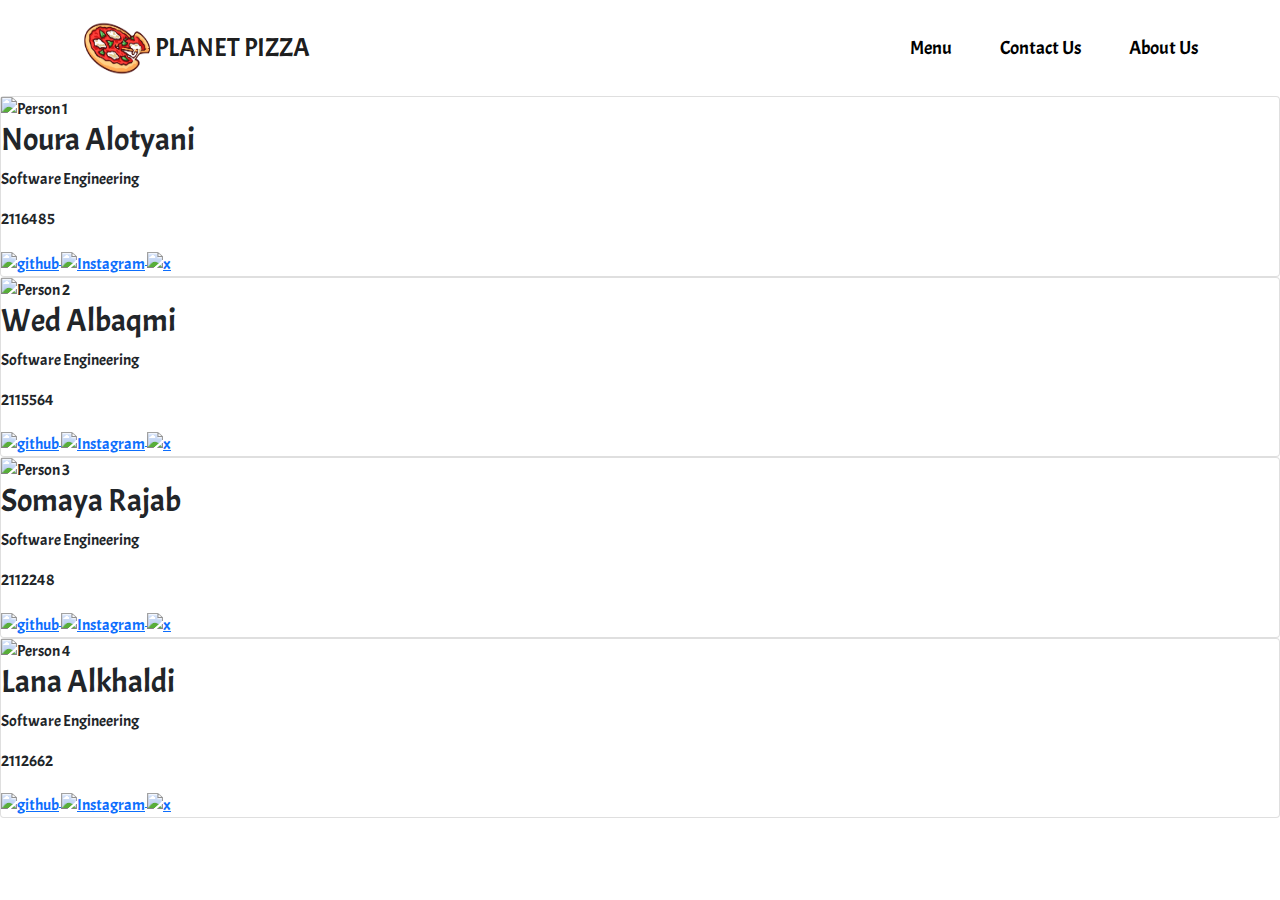
==== HTML/about-us.html @ 06638ee5 "Update about-us.html" ====
<!DOCTYPE html>
<html lang="en">

<head>
    <meta charset="UTF-8">
    <meta name="viewport" content="width=device-width, initial-scale=1.0">
    <link rel="stylesheet" type="text/css" href="../CSS/style.css">
    <link rel="stylesheet" href="../CSS/bootstrap.min.css">
    <link rel="stylesheet" href="https://cdnjs.cloudflare.com/ajax/libs/font-awesome/6.4.2/css/all.min.css"
     integrity="sha512-z3gLpd7yknf1YoNbCzqRKc4qyor8gaKU1qmn+CShxbuBusANI9QpRohGBreCFkKxLhei6S9CQXFEbbKuqLg0DA==" 
     crossorigin="anonymous" referrerpolicy="no-referrer"/>
    <title>About us</title>
    
</head>

<body>
    <!-- nav section -->
    <nav class="navbar navbar-light navbar-expand-sm">
        <div class="container">
            <a class="navbar-brand" href="index.html">
                <img src="../Media/logo.png" alt="" width="70" height="70" class="d-inline-block">
                <span class="d-inline-block align-middle  Pizza">PLANET PIZZA</span>
            </a>
            <button class="navbar-toggler d-lg-none" type="button" data-bs-toggle="collapse"
                data-bs-target="#collapsibleNavId" aria-controls="collapsibleNavId" aria-expanded="false"
                aria-label="Toggle navigation"><span class="navbar-toggler-icon"></span>
            </button>
            <div class="collapse navbar-collapse" id="collapsibleNavId">
                <div class="navbar-nav ms-auto gap-5 mt-lg-0">
                <a class="nav-item" href="pizza.html">Menu</a>
                <a class="nav-item" href="contact-us.html">Contact Us</a>
                <a class="nav-item" href="about-us.html" >About Us</a>
                </div> 
            </div>
        </div>
    </nav>
     
    
    <div class="card-container">
    <div class="card">
        <img src="../Media/person1.png" alt="Person 1">
        <div class="card-content">
            <h2 class="name">Noura Alotyani</h2>
            <p>Software Engineering</p> 
            <p>2116485</p> 
            <div class="social-media">
                <a href="https://github.com/SomayaY/WebProject-UJ">
                    <img src="../Media/github.png" alt="github" >
                    </a>
                    <a href="https://www.instagram.com">
                        <img src="../Media/instagram.png" alt="Instagram" >
                        </a>
                        <a href="https://x.com">
                            <img src="../Media/x.png" alt="x" >
                            </a>   
            </div>
        </div>
    </div>
    <div class="card">
        <img src="../Media/person2.png" alt="Person 2">
        <div class="card-content">
            <h2 class="name">Wed Albaqmi</h2>
            <p>Software Engineering</p> 
            <p>2115564</p>
            <div class="social-media">
                <a href="https://github.com/SomayaY/WebProject-UJ">
                    <img src="../Media/github.png" alt="github" >
                    </a>
                    <a href="https://www.instagram.com">
                        <img src="../Media/instagram.png" alt="Instagram" >
                        </a>
                        <a href="https://x.com">
                            <img src="../Media/x.png" alt="x" >
                            </a>   
            </div>
        </div>
    </div>
    <div class="card">
        <img src="../Media/person3.png" alt="Person 3">
        <div class="card-content">
            <h2 class="name">Somaya Rajab</h2>
            <p>Software Engineering</p> 
            <p>2112248</p>
            <div class="social-media">
                <a href="https://github.com/SomayaY/WebProject-UJ">
                    <img src="../Media/github.png" alt="github" >
                    </a>
                    <a href="https://www.instagram.com">
                        <img src="../Media/instagram.png" alt="Instagram" >
                        </a>
                        <a href="https://x.com">
                            <img src="../Media/x.png" alt="x" >
                            </a>   
            </div>
        </div>
    </div>
    <div class="card">
        <img src="../Media/person4.png" alt="Person 4">
        <div class="card-content">
            <h2 class="name">Lana Alkhaldi</h2>
            <p>Software Engineering</p> 
            <p>2112662</p>
            <div class="social-media">
                <a href="https://github.com/SomayaY/WebProject-UJ">
                    <img src="../Media/github.png" alt="github" >
                    </a>
                    <a href="https://www.instagram.com">
                        <img src="../Media/instagram.png" alt="Instagram" >
                        </a>
                        <a href="https://x.com">
                            <img src="../Media/x.png" alt="x" >
                            </a>   
            </div>
        </div>
    </div>
</div>

    <script src="../JS/bootstrap.min.js"></script>
</body>

</html>
---- CSS/style.css ----
@import url(//fonts.googleapis.com/css?family=Acme);

* {
    font-family: "Acme";
}
/* body{
    background-color: #f7fafe !important;
} */

main{
    background-color: #f7fafe !important;
}

.Pizza{
    font-size: 1.6rem;
    /* vertical-align: middle; */
}
.nav-item{
  text-decoration: none;
  color: black; 
  font-size: 1.2rem;
}
.nav-item:hover , .copyright ,.copyright:hover{
    color:rgb(122, 20, 20) ;
}

#banner{
    background-image: url("../Media/BackGroundPizza.jpg");
    background-size: cover;
    height: 500px;
    background-position: 50% 50%;
    color: white;
}

.sec-heder{
    padding-top: 130px;
}

.menuBtn{
    background-color: rgb(122, 20, 20) !important;
    border: none !important;
}

.description{
    font-size: 1.1rem;
}

.headerTitle{
    font-size: 3rem;
}
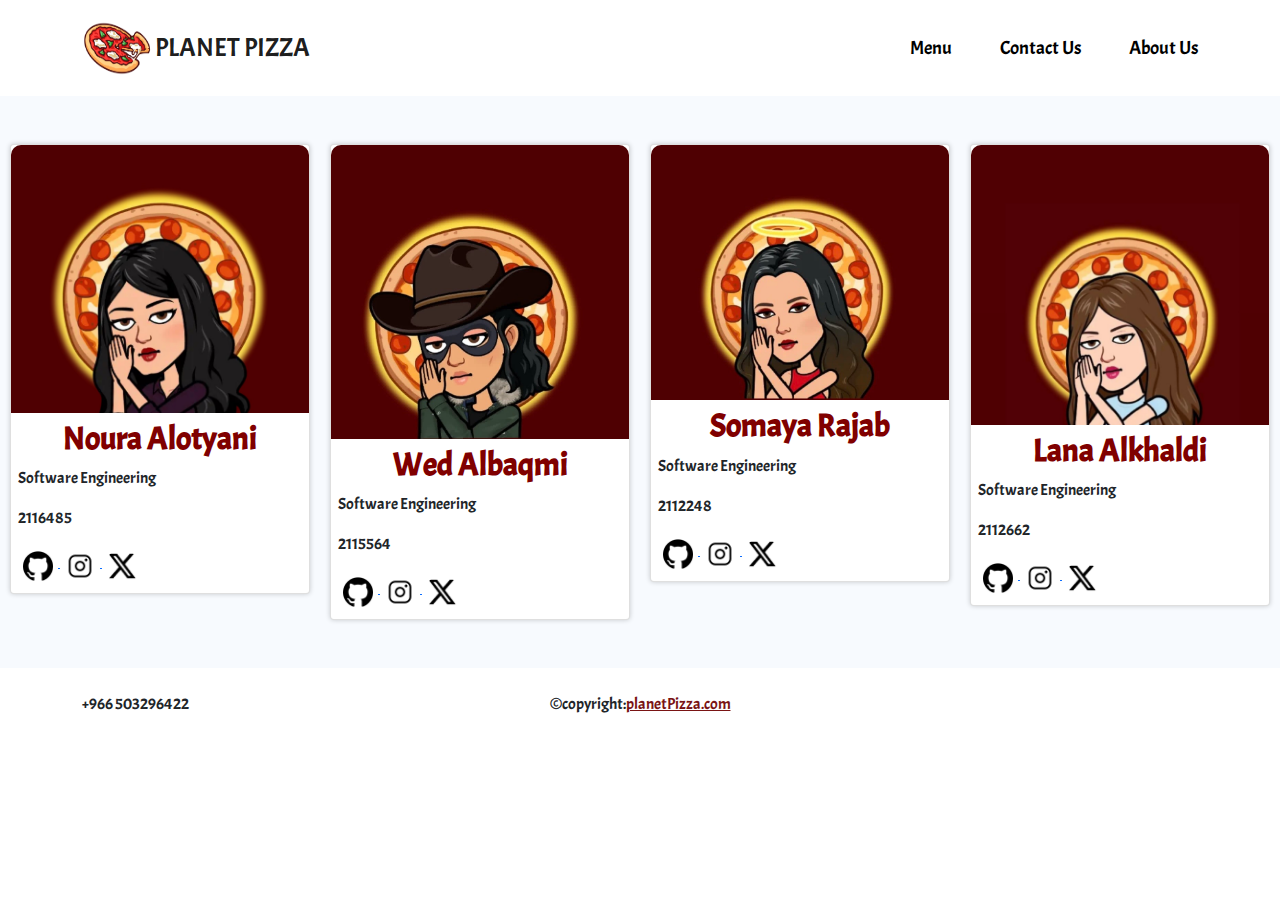
==== commit 88b2e714: "changes in style & about us" ====
--- a/HTML/about-us.html
+++ b/HTML/about-us.html
@@ -7,115 +7,135 @@
     <link rel="stylesheet" type="text/css" href="../CSS/style.css">
     <link rel="stylesheet" href="../CSS/bootstrap.min.css">
     <link rel="stylesheet" href="https://cdnjs.cloudflare.com/ajax/libs/font-awesome/6.4.2/css/all.min.css"
-     integrity="sha512-z3gLpd7yknf1YoNbCzqRKc4qyor8gaKU1qmn+CShxbuBusANI9QpRohGBreCFkKxLhei6S9CQXFEbbKuqLg0DA==" 
-     crossorigin="anonymous" referrerpolicy="no-referrer"/>
+        integrity="sha512-z3gLpd7yknf1YoNbCzqRKc4qyor8gaKU1qmn+CShxbuBusANI9QpRohGBreCFkKxLhei6S9CQXFEbbKuqLg0DA=="
+        crossorigin="anonymous" referrerpolicy="no-referrer" />
     <title>About us</title>
-    
+
 </head>
 
 <body>
-    <!-- nav section -->
-    <nav class="navbar navbar-light navbar-expand-sm">
-        <div class="container">
-            <a class="navbar-brand" href="index.html">
-                <img src="../Media/logo.png" alt="" width="70" height="70" class="d-inline-block">
-                <span class="d-inline-block align-middle  Pizza">PLANET PIZZA</span>
-            </a>
-            <button class="navbar-toggler d-lg-none" type="button" data-bs-toggle="collapse"
-                data-bs-target="#collapsibleNavId" aria-controls="collapsibleNavId" aria-expanded="false"
-                aria-label="Toggle navigation"><span class="navbar-toggler-icon"></span>
-            </button>
-            <div class="collapse navbar-collapse" id="collapsibleNavId">
-                <div class="navbar-nav ms-auto gap-5 mt-lg-0">
-                <a class="nav-item" href="pizza.html">Menu</a>
-                <a class="nav-item" href="contact-us.html">Contact Us</a>
-                <a class="nav-item" href="about-us.html" >About Us</a>
-                </div> 
+    <main>
+        <section>
+            <!-- nav section -->
+            <nav class="navbar navbar-light navbar-expand-sm">
+                <div class="container">
+                    <a class="navbar-brand" href="index.html">
+                        <img src="../Media/logo.png" alt="" width="70" height="70" class="d-inline-block">
+                        <span class="d-inline-block align-middle  Pizza">PLANET PIZZA</span>
+                    </a>
+                    <button class="navbar-toggler d-lg-none" type="button" data-bs-toggle="collapse"
+                        data-bs-target="#collapsibleNavId" aria-controls="collapsibleNavId" aria-expanded="false"
+                        aria-label="Toggle navigation"><span class="navbar-toggler-icon"></span>
+                    </button>
+                    <div class="collapse navbar-collapse" id="collapsibleNavId">
+                        <div class="navbar-nav ms-auto gap-5 mt-lg-0">
+                            <a class="nav-item" href="pizza.html">Menu</a>
+                            <a class="nav-item" href="contact-us.html">Contact Us</a>
+                            <a class="nav-item" href="about-us.html">About Us</a>
+                        </div>
+                    </div>
+                </div>
+            </nav>
+
+
+            <div class="card-container cc-nora">
+                <div class="card c-nora my-5">
+                    <img src="../Media/person1.png" alt="Person 1">
+                    <div class="card-content c-content-nora">
+                        <h2 class="name">Noura Alotyani</h2>
+                        <p>Software Engineering</p>
+                        <p>2116485</p>
+                        <div class="social-media">
+                            <a href="https://github.com/SomayaY/WebProject-UJ">
+                                <img src="../Media/github.png" alt="github">
+                            </a>
+                            <a href="https://www.instagram.com">
+                                <img src="../Media/instagram.png" alt="Instagram">
+                            </a>
+                            <a href="https://x.com">
+                                <img src="../Media/x.png" alt="x">
+                            </a>
+                        </div>
+                    </div>
+                </div>
+                <div class="card c-nora my-5">
+                    <img src="../Media/person2.png" alt="Person 2">
+                    <div class="card-content c-content-nora">
+                        <h2 class="name">Wed Albaqmi</h2>
+                        <p>Software Engineering</p>
+                        <p>2115564</p>
+                        <div class="social-media">
+                            <a href="https://github.com/SomayaY/WebProject-UJ">
+                                <img src="../Media/github.png" alt="github">
+                            </a>
+                            <a href="https://www.instagram.com">
+                                <img src="../Media/instagram.png" alt="Instagram">
+                            </a>
+                            <a href="https://x.com">
+                                <img src="../Media/x.png" alt="x">
+                            </a>
+                        </div>
+                    </div>
+                </div>
+                <div class="card c-nora my-5">
+                    <img src="../Media/person3.png" alt="Person 3">
+                    <div class="card-content c-content-nora">
+                        <h2 class="name">Somaya Rajab</h2>
+                        <p>Software Engineering</p>
+                        <p>2112248</p>
+                        <div class="social-media">
+                            <a href="https://github.com/SomayaY/WebProject-UJ">
+                                <img src="../Media/github.png" alt="github">
+                            </a>
+                            <a href="https://www.instagram.com">
+                                <img src="../Media/instagram.png" alt="Instagram">
+                            </a>
+                            <a href="https://x.com">
+                                <img src="../Media/x.png" alt="x">
+                            </a>
+                        </div>
+                    </div>
+                </div>
+                <div class="card c-nora my-5">
+                    <img src="../Media/person4.png" alt="Person 4">
+                    <div class="card-content c-content-nora">
+                        <h2 class="name">Lana Alkhaldi</h2>
+                        <p>Software Engineering</p>
+                        <p>2112662</p>
+                        <div class="social-media">
+                            <a href="https://github.com/SomayaY/WebProject-UJ">
+                                <img src="../Media/github.png" alt="github">
+                            </a>
+                            <a href="https://www.instagram.com">
+                                <img src="../Media/instagram.png" alt="Instagram">
+                            </a>
+                            <a href="https://x.com">
+                                <img src="../Media/x.png" alt="x">
+                            </a>
+                        </div>
+                    </div>
+                </div>
+            </div>
+
+        </section>
+    </main>
+
+
+    <!-- footer section -->
+    <footer>
+        <div class="container ">
+            <div class="row py-4">
+                <p class="col-4">+966 503296422</p>
+                <p class="col-4 text-center ">&copy;copyright:<a class="copyright" href="#">planetPizza.com</a></p>
+                <div class="col-4 text-end">
+                    <i class="fa-brands fa-square-instagram fa-xl px-1"></i>
+                    <i class="fa-brands fa-square-x-twitter fa-xl px-1"></i>
+                </div>
             </div>
         </div>
-    </nav>
-     
-    
-    <div class="card-container">
-    <div class="card">
-        <img src="../Media/person1.png" alt="Person 1">
-        <div class="card-content">
-            <h2 class="name">Noura Alotyani</h2>
-            <p>Software Engineering</p> 
-            <p>2116485</p> 
-            <div class="social-media">
-                <a href="https://github.com/SomayaY/WebProject-UJ">
-                    <img src="../Media/github.png" alt="github" >
-                    </a>
-                    <a href="https://www.instagram.com">
-                        <img src="../Media/instagram.png" alt="Instagram" >
-                        </a>
-                        <a href="https://x.com">
-                            <img src="../Media/x.png" alt="x" >
-                            </a>   
-            </div>
-        </div>
-    </div>
-    <div class="card">
-        <img src="../Media/person2.png" alt="Person 2">
-        <div class="card-content">
-            <h2 class="name">Wed Albaqmi</h2>
-            <p>Software Engineering</p> 
-            <p>2115564</p>
-            <div class="social-media">
-                <a href="https://github.com/SomayaY/WebProject-UJ">
-                    <img src="../Media/github.png" alt="github" >
-                    </a>
-                    <a href="https://www.instagram.com">
-                        <img src="../Media/instagram.png" alt="Instagram" >
-                        </a>
-                        <a href="https://x.com">
-                            <img src="../Media/x.png" alt="x" >
-                            </a>   
-            </div>
-        </div>
-    </div>
-    <div class="card">
-        <img src="../Media/person3.png" alt="Person 3">
-        <div class="card-content">
-            <h2 class="name">Somaya Rajab</h2>
-            <p>Software Engineering</p> 
-            <p>2112248</p>
-            <div class="social-media">
-                <a href="https://github.com/SomayaY/WebProject-UJ">
-                    <img src="../Media/github.png" alt="github" >
-                    </a>
-                    <a href="https://www.instagram.com">
-                        <img src="../Media/instagram.png" alt="Instagram" >
-                        </a>
-                        <a href="https://x.com">
-                            <img src="../Media/x.png" alt="x" >
-                            </a>   
-            </div>
-        </div>
-    </div>
-    <div class="card">
-        <img src="../Media/person4.png" alt="Person 4">
-        <div class="card-content">
-            <h2 class="name">Lana Alkhaldi</h2>
-            <p>Software Engineering</p> 
-            <p>2112662</p>
-            <div class="social-media">
-                <a href="https://github.com/SomayaY/WebProject-UJ">
-                    <img src="../Media/github.png" alt="github" >
-                    </a>
-                    <a href="https://www.instagram.com">
-                        <img src="../Media/instagram.png" alt="Instagram" >
-                        </a>
-                        <a href="https://x.com">
-                            <img src="../Media/x.png" alt="x" >
-                            </a>   
-            </div>
-        </div>
-    </div>
-</div>
+    </footer>
 
     <script src="../JS/bootstrap.min.js"></script>
 </body>
 
-</html>
+</html>--- a/CSS/style.css
+++ b/CSS/style.css
@@ -1,11 +1,16 @@
 @import url(//fonts.googleapis.com/css?family=Acme);
 
+/* somaya */
 * {
     font-family: "Acme";
 }
 /* body{
     background-color: #f7fafe !important;
 } */
+
+.navbar{
+ background-color: white !important;
+}
 
 main{
     background-color: #f7fafe !important;
@@ -50,3 +55,43 @@
 }
 
 
+/* Nora  */
+.cc-nora {
+    
+    display: flex;
+    justify-content: space-around;
+    align-items: flex-start;
+}
+
+.c-nora {
+    flex: 1;
+    margin: 10px;
+    max-width: 300px;
+    border: 1px solid #ccc;
+    border-radius: 10px;
+    box-shadow: 0 0 5px rgba(0, 0, 0, 0.2);
+}
+
+.c-nora img {
+    width: 100%;
+    border-top-left-radius: 10px;
+    border-top-right-radius: 10px;
+}
+
+.c-content-nora {
+    padding: 7px;
+}
+
+.name {
+    font-weight: bold;
+    color: maroon;
+    text-align: center;
+}
+
+.social-media img {
+    margin: 5px;
+    width: 30px;
+    height: 30px;
+}
+
+
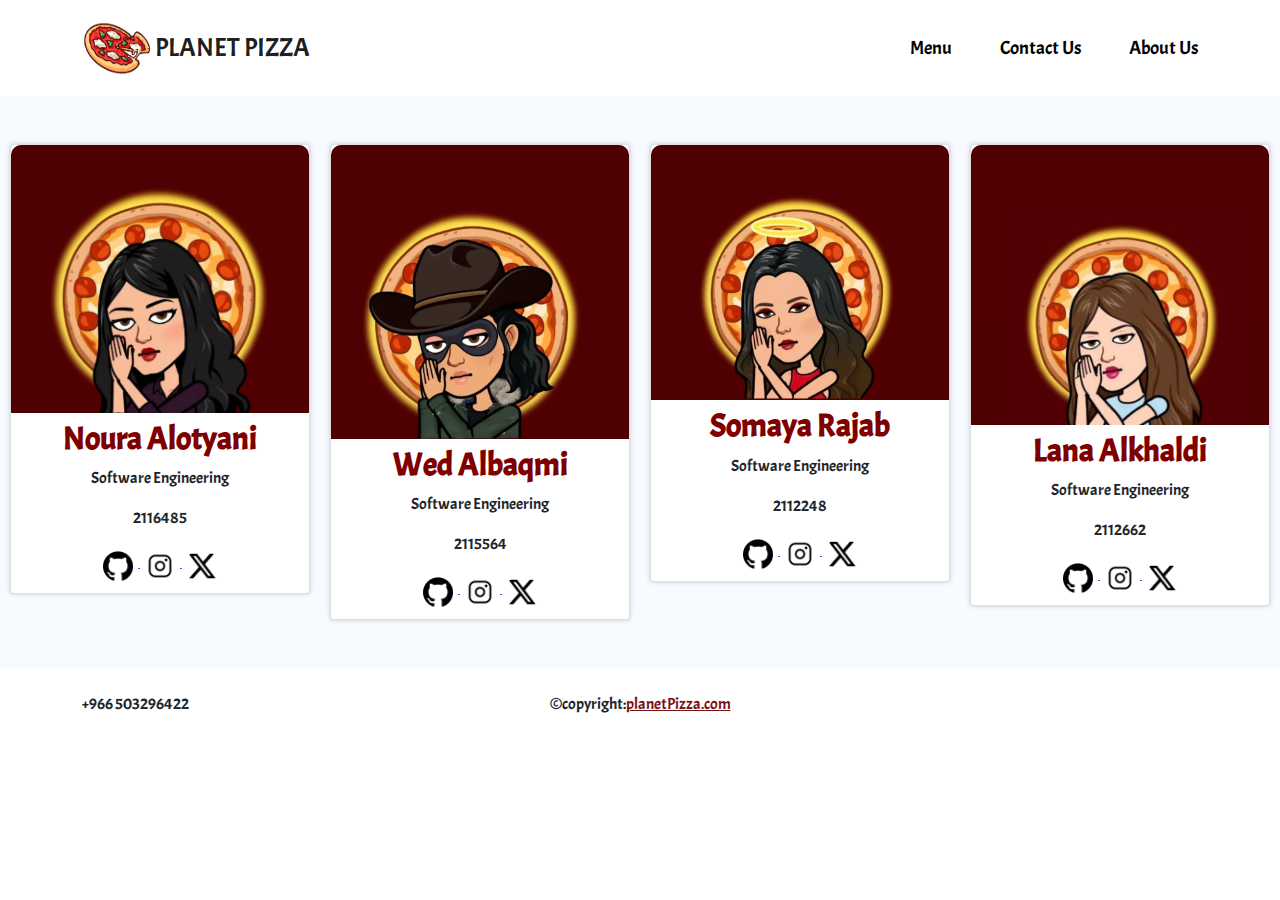
==== commit a0f6c98c: "make card content center  in about us" ====
--- a/HTML/about-us.html
+++ b/HTML/about-us.html
@@ -41,7 +41,7 @@
             <div class="card-container cc-nora">
                 <div class="card c-nora my-5">
                     <img src="../Media/person1.png" alt="Person 1">
-                    <div class="card-content c-content-nora">
+                    <div class="card-content c-content-nora text-center">
                         <h2 class="name">Noura Alotyani</h2>
                         <p>Software Engineering</p>
                         <p>2116485</p>
@@ -60,7 +60,7 @@
                 </div>
                 <div class="card c-nora my-5">
                     <img src="../Media/person2.png" alt="Person 2">
-                    <div class="card-content c-content-nora">
+                    <div class="card-content c-content-nora text-center">
                         <h2 class="name">Wed Albaqmi</h2>
                         <p>Software Engineering</p>
                         <p>2115564</p>
@@ -79,7 +79,7 @@
                 </div>
                 <div class="card c-nora my-5">
                     <img src="../Media/person3.png" alt="Person 3">
-                    <div class="card-content c-content-nora">
+                    <div class="card-content c-content-nora text-center">
                         <h2 class="name">Somaya Rajab</h2>
                         <p>Software Engineering</p>
                         <p>2112248</p>
@@ -98,7 +98,7 @@
                 </div>
                 <div class="card c-nora my-5">
                     <img src="../Media/person4.png" alt="Person 4">
-                    <div class="card-content c-content-nora">
+                    <div class="card-content c-content-nora text-center">
                         <h2 class="name">Lana Alkhaldi</h2>
                         <p>Software Engineering</p>
                         <p>2112662</p>
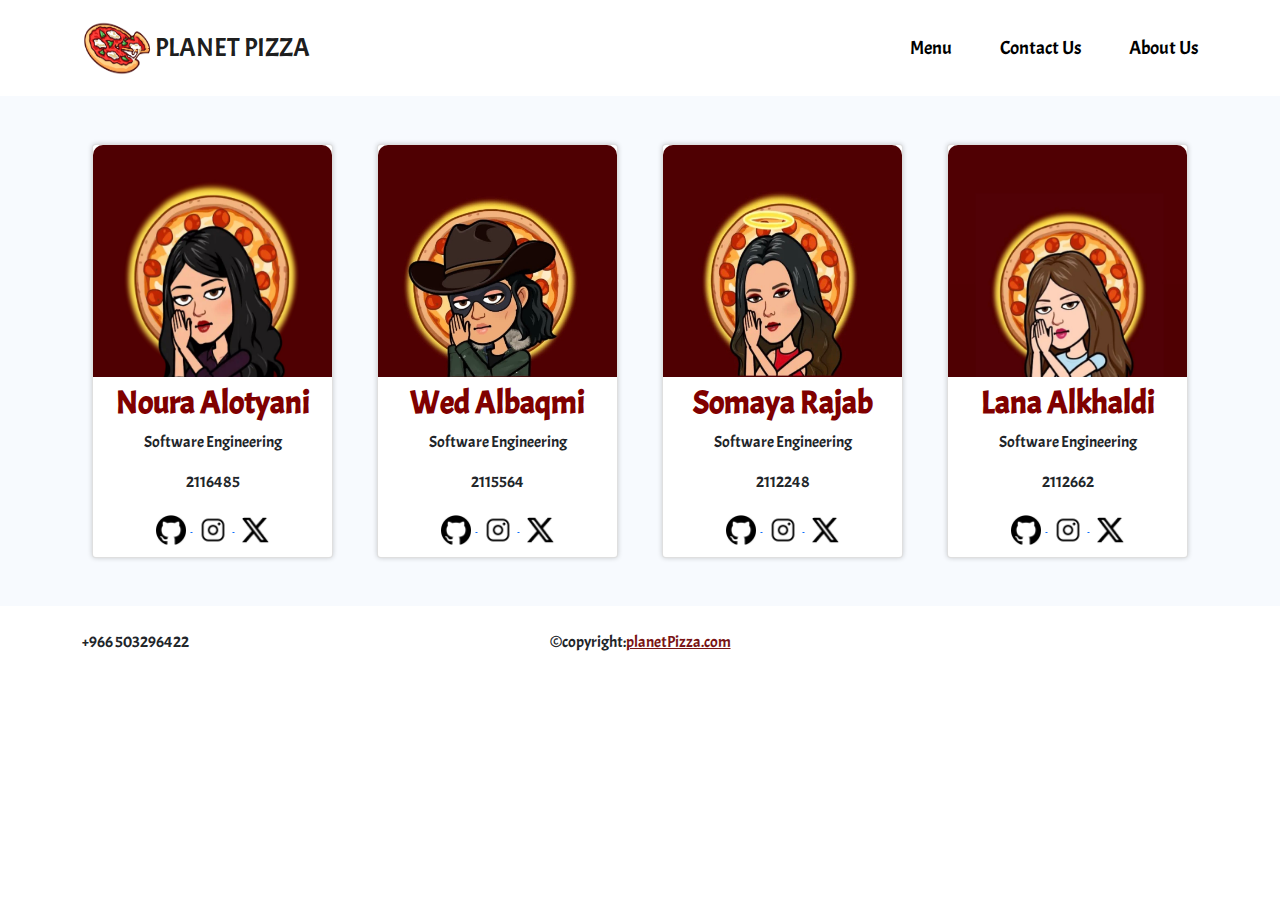
==== commit aa68a4a6: "make card in the same height" ====
--- a/HTML/about-us.html
+++ b/HTML/about-us.html
@@ -37,88 +37,108 @@
                 </div>
             </nav>
 
-
+            <!-- about us section -->
+            <section>
+            <div class="container">
             <div class="card-container cc-nora">
-                <div class="card c-nora my-5">
-                    <img src="../Media/person1.png" alt="Person 1">
-                    <div class="card-content c-content-nora text-center">
-                        <h2 class="name">Noura Alotyani</h2>
-                        <p>Software Engineering</p>
-                        <p>2116485</p>
-                        <div class="social-media">
-                            <a href="https://github.com/SomayaY/WebProject-UJ">
-                                <img src="../Media/github.png" alt="github">
-                            </a>
-                            <a href="https://www.instagram.com">
-                                <img src="../Media/instagram.png" alt="Instagram">
-                            </a>
-                            <a href="https://x.com">
-                                <img src="../Media/x.png" alt="x">
-                            </a>
+                <div class="d-flex align-items-center justify-content-center">
+                    <div class="row">
+                        <!-- card 1 -->
+                        <div class="col-lg">
+                            <div class="card c-nora my-5">
+                                <img src="../Media/person1.png" alt="Person 1">
+                                <div class="card-content c-content-nora text-center">
+                                    <h2 class="name">Noura Alotyani</h2>
+                                    <p>Software Engineering</p>
+                                    <p>2116485</p>
+                                    <div class="social-media">
+                                        <a href="https://github.com/SomayaY/WebProject-UJ">
+                                            <img src="../Media/github.png" alt="github">
+                                        </a>
+                                        <a href="https://www.instagram.com">
+                                            <img src="../Media/instagram.png" alt="Instagram">
+                                        </a>
+                                        <a href="https://x.com">
+                                            <img src="../Media/x.png" alt="x">
+                                        </a>
+                                    </div>
+                                </div>
+                            </div>
                         </div>
-                    </div>
-                </div>
-                <div class="card c-nora my-5">
-                    <img src="../Media/person2.png" alt="Person 2">
-                    <div class="card-content c-content-nora text-center">
-                        <h2 class="name">Wed Albaqmi</h2>
-                        <p>Software Engineering</p>
-                        <p>2115564</p>
-                        <div class="social-media">
-                            <a href="https://github.com/SomayaY/WebProject-UJ">
-                                <img src="../Media/github.png" alt="github">
-                            </a>
-                            <a href="https://www.instagram.com">
-                                <img src="../Media/instagram.png" alt="Instagram">
-                            </a>
-                            <a href="https://x.com">
-                                <img src="../Media/x.png" alt="x">
-                            </a>
+                        <!-- card 2 -->
+                        <div class="col-lg">
+                            <div class="card c-nora my-5">
+                                <img src="../Media/person2.png" alt="Person 2">
+                                <div class="card-content c-content-nora text-center">
+                                    <h2 class="name">Wed Albaqmi</h2>
+                                    <p>Software Engineering</p>
+                                    <p>2115564</p>
+                                    <div class="social-media">
+                                        <a href="https://github.com/SomayaY/WebProject-UJ">
+                                            <img src="../Media/github.png" alt="github">
+                                        </a>
+                                        <a href="https://www.instagram.com">
+                                            <img src="../Media/instagram.png" alt="Instagram">
+                                        </a>
+                                        <a href="https://x.com">
+                                            <img src="../Media/x.png" alt="x">
+                                        </a>
+                                    </div>
+                                </div>
+                            </div>
                         </div>
-                    </div>
-                </div>
-                <div class="card c-nora my-5">
-                    <img src="../Media/person3.png" alt="Person 3">
-                    <div class="card-content c-content-nora text-center">
-                        <h2 class="name">Somaya Rajab</h2>
-                        <p>Software Engineering</p>
-                        <p>2112248</p>
-                        <div class="social-media">
-                            <a href="https://github.com/SomayaY/WebProject-UJ">
-                                <img src="../Media/github.png" alt="github">
-                            </a>
-                            <a href="https://www.instagram.com">
-                                <img src="../Media/instagram.png" alt="Instagram">
-                            </a>
-                            <a href="https://x.com">
-                                <img src="../Media/x.png" alt="x">
-                            </a>
+                        <!-- card 3 -->
+                        <div class="col-lg">
+                            <div class="card c-nora my-5">
+                                <img src="../Media/person3.png" alt="Person 3">
+                                <div class="card-content c-content-nora text-center">
+                                    <h2 class="name">Somaya Rajab</h2>
+                                    <p>Software Engineering</p>
+                                    <p>2112248</p>
+                                    <div class="social-media">
+                                        <a href="https://github.com/SomayaY/WebProject-UJ">
+                                            <img src="../Media/github.png" alt="github">
+                                        </a>
+                                        <a href="https://www.instagram.com">
+                                            <img src="../Media/instagram.png" alt="Instagram">
+                                        </a>
+                                        <a href="https://x.com">
+                                            <img src="../Media/x.png" alt="x">
+                                        </a>
+                                    </div>
+                                </div>
+                            </div>
                         </div>
-                    </div>
-                </div>
-                <div class="card c-nora my-5">
-                    <img src="../Media/person4.png" alt="Person 4">
-                    <div class="card-content c-content-nora text-center">
-                        <h2 class="name">Lana Alkhaldi</h2>
-                        <p>Software Engineering</p>
-                        <p>2112662</p>
-                        <div class="social-media">
-                            <a href="https://github.com/SomayaY/WebProject-UJ">
-                                <img src="../Media/github.png" alt="github">
-                            </a>
-                            <a href="https://www.instagram.com">
-                                <img src="../Media/instagram.png" alt="Instagram">
-                            </a>
-                            <a href="https://x.com">
-                                <img src="../Media/x.png" alt="x">
-                            </a>
+                        <!-- card 4 -->
+                        <div class="col-lg">
+                            <div class="card c-nora my-5">
+                                <img src="../Media/person4.png" alt="Person 4">
+                                <div class="card-content c-content-nora text-center">
+                                    <h2 class="name">Lana Alkhaldi</h2>
+                                    <p>Software Engineering</p>
+                                    <p>2112662</p>
+                                    <div class="social-media">
+                                        <a href="https://github.com/SomayaY/WebProject-UJ">
+                                            <img src="../Media/github.png" alt="github">
+                                        </a>
+                                        <a href="https://www.instagram.com">
+                                            <img src="../Media/instagram.png" alt="Instagram">
+                                        </a>
+                                        <a href="https://x.com">
+                                            <img src="../Media/x.png" alt="x">
+                                        </a>
+                                    </div>
+                                </div>
+                            </div>
                         </div>
                     </div>
                 </div>
             </div>
-
+        </div>
         </section>
     </main>
+
+
 
 
     <!-- footer section -->
--- a/CSS/style.css
+++ b/CSS/style.css
@@ -57,10 +57,11 @@
 
 /* Nora  */
 .cc-nora {
-    
+
     display: flex;
     justify-content: space-around;
     align-items: flex-start;
+    
 }
 
 .c-nora {
@@ -76,6 +77,7 @@
     width: 100%;
     border-top-left-radius: 10px;
     border-top-right-radius: 10px;
+    height: 14.5rem;
 }
 
 .c-content-nora {
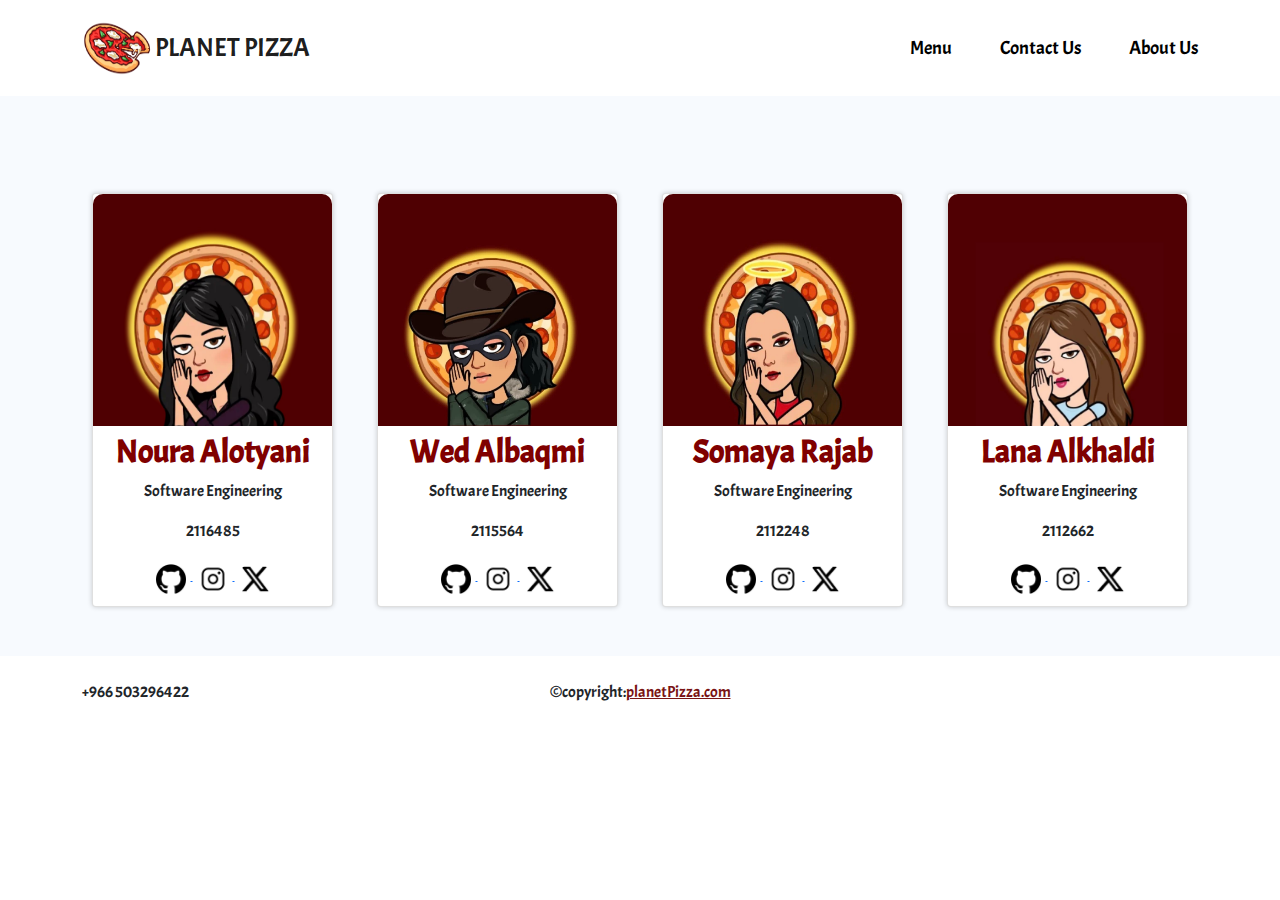
==== commit 899d97b3: "make cards as  column of table" ====
--- a/HTML/about-us.html
+++ b/HTML/about-us.html
@@ -14,40 +14,39 @@
 </head>
 
 <body>
+
+    <!-- nav section -->
+    <nav class="navbar navbar-light navbar-expand-sm">
+        <div class="container">
+            <a class="navbar-brand" href="index.html">
+                <img src="../Media/logo.png" alt="" width="70" height="70" class="d-inline-block">
+                <span class="d-inline-block align-middle  Pizza">PLANET PIZZA</span>
+            </a>
+            <button class="navbar-toggler d-lg-none" type="button" data-bs-toggle="collapse"
+                data-bs-target="#collapsibleNavId" aria-controls="collapsibleNavId" aria-expanded="false"
+                aria-label="Toggle navigation"><span class="navbar-toggler-icon"></span>
+            </button>
+            <div class="collapse navbar-collapse" id="collapsibleNavId">
+                <div class="navbar-nav ms-auto gap-5 mt-lg-0">
+                    <a class="nav-item" href="pizza.html">Menu</a>
+                    <a class="nav-item" href="contact-us.html">Contact Us</a>
+                    <a class="nav-item" href="about-us.html">About Us</a>
+                </div>
+            </div>
+        </div>
+    </nav>
+
     <main>
+        <!-- about us table section -->
         <section>
-            <!-- nav section -->
-            <nav class="navbar navbar-light navbar-expand-sm">
-                <div class="container">
-                    <a class="navbar-brand" href="index.html">
-                        <img src="../Media/logo.png" alt="" width="70" height="70" class="d-inline-block">
-                        <span class="d-inline-block align-middle  Pizza">PLANET PIZZA</span>
-                    </a>
-                    <button class="navbar-toggler d-lg-none" type="button" data-bs-toggle="collapse"
-                        data-bs-target="#collapsibleNavId" aria-controls="collapsibleNavId" aria-expanded="false"
-                        aria-label="Toggle navigation"><span class="navbar-toggler-icon"></span>
-                    </button>
-                    <div class="collapse navbar-collapse" id="collapsibleNavId">
-                        <div class="navbar-nav ms-auto gap-5 mt-lg-0">
-                            <a class="nav-item" href="pizza.html">Menu</a>
-                            <a class="nav-item" href="contact-us.html">Contact Us</a>
-                            <a class="nav-item" href="about-us.html">About Us</a>
-                        </div>
-                    </div>
-                </div>
-            </nav>
-
-            <!-- about us section -->
-            <section>
-            <div class="container">
-            <div class="card-container cc-nora">
-                <div class="d-flex align-items-center justify-content-center">
-                    <div class="row">
-                        <!-- card 1 -->
-                        <div class="col-lg">
+            <div class="container pt-5 d-flex justify-content-center">
+                <table class="card-container cc-nora">
+                    <tr class="row text-center">
+                        <!-- Column 1 -->
+                        <td class="col-lg">
                             <div class="card c-nora my-5">
                                 <img src="../Media/person1.png" alt="Person 1">
-                                <div class="card-content c-content-nora text-center">
+                                <div class="card-content c-content-nora">
                                     <h2 class="name">Noura Alotyani</h2>
                                     <p>Software Engineering</p>
                                     <p>2116485</p>
@@ -64,12 +63,12 @@
                                     </div>
                                 </div>
                             </div>
-                        </div>
-                        <!-- card 2 -->
-                        <div class="col-lg">
+                        </td>
+                        <!-- Column 2 -->
+                        <td class="col-lg">
                             <div class="card c-nora my-5">
                                 <img src="../Media/person2.png" alt="Person 2">
-                                <div class="card-content c-content-nora text-center">
+                                <div class="card-content c-content-nora">
                                     <h2 class="name">Wed Albaqmi</h2>
                                     <p>Software Engineering</p>
                                     <p>2115564</p>
@@ -86,12 +85,12 @@
                                     </div>
                                 </div>
                             </div>
-                        </div>
-                        <!-- card 3 -->
-                        <div class="col-lg">
+                        </td>
+                        <!-- Column 3 -->
+                        <td class="col-lg">
                             <div class="card c-nora my-5">
                                 <img src="../Media/person3.png" alt="Person 3">
-                                <div class="card-content c-content-nora text-center">
+                                <div class="card-content c-content-nora">
                                     <h2 class="name">Somaya Rajab</h2>
                                     <p>Software Engineering</p>
                                     <p>2112248</p>
@@ -108,12 +107,12 @@
                                     </div>
                                 </div>
                             </div>
-                        </div>
+                        </td>
                         <!-- card 4 -->
-                        <div class="col-lg">
+                        <td class="col-lg">
                             <div class="card c-nora my-5">
                                 <img src="../Media/person4.png" alt="Person 4">
-                                <div class="card-content c-content-nora text-center">
+                                <div class="card-content c-content-nora">
                                     <h2 class="name">Lana Alkhaldi</h2>
                                     <p>Software Engineering</p>
                                     <p>2112662</p>
@@ -130,11 +129,10 @@
                                     </div>
                                 </div>
                             </div>
-                        </div>
-                    </div>
-                </div>
+                        </td>
+                    </tr>
+                </table>
             </div>
-        </div>
         </section>
     </main>
 
--- a/CSS/style.css
+++ b/CSS/style.css
@@ -61,7 +61,6 @@
     display: flex;
     justify-content: space-around;
     align-items: flex-start;
-    
 }
 
 .c-nora {
@@ -97,3 +96,4 @@
 }
 
 
+
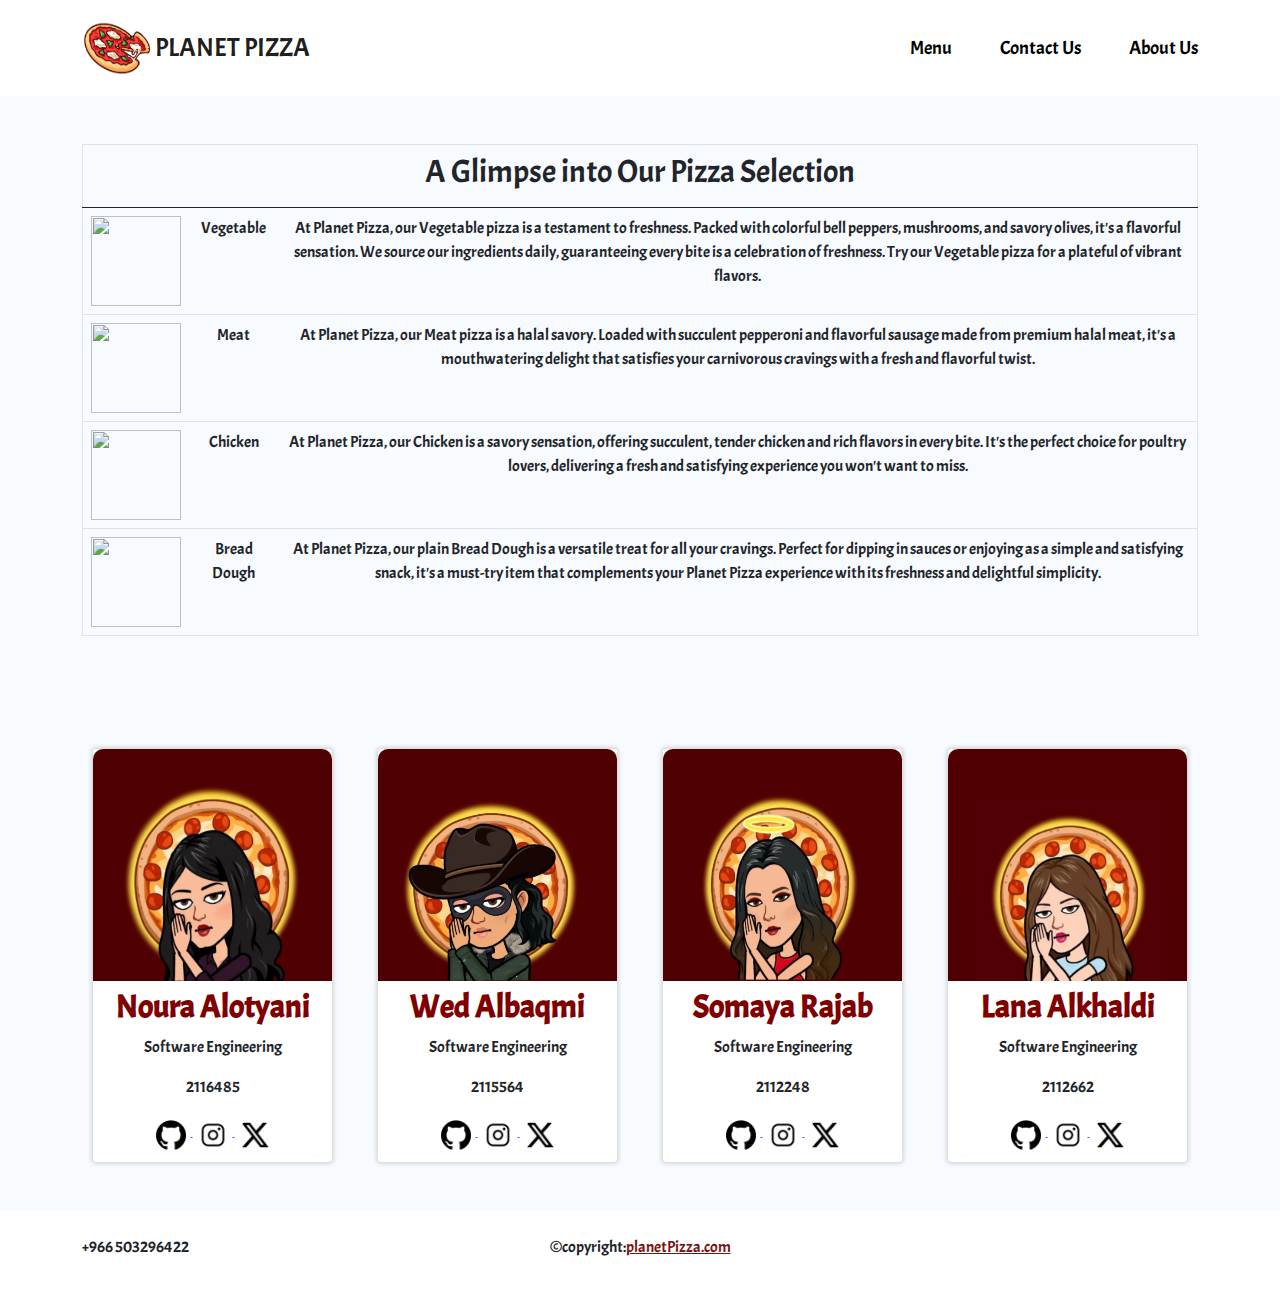
==== commit 877eb04b: "Update about-us.html" ====
--- a/HTML/about-us.html
+++ b/HTML/about-us.html
@@ -36,14 +36,59 @@
         </div>
     </nav>
 
-    <main>
-        <!-- about us table section -->
+    
+      <!-- about us table section -->
+<main>
+      <section>
+        <div class="container pt-5 d-flex justify-content-center">
+          <table class="table">
+            <thead>
+            </th>
+            <th colspan="20">
+                <h2>A Glimpse into Our Pizza Selection</h2>
+            </th>
+            </thead>
+            <tbody>
+              <tr>
+                <td><img src="../Media/Vegetablet.png" width="90" height="90"></td>
+                <td>Vegetable</td>
+                <td>At Planet Pizza, our Vegetable pizza is a testament to freshness. Packed with colorful bell peppers, mushrooms, and savory olives, it's a flavorful sensation. We source our ingredients daily, guaranteeing every bite is a celebration of freshness. Try our Vegetable pizza for a plateful of vibrant flavors.</td>
+                
+              </tr>
+              <tr>
+                <td><img src="../Media/meat.png" width="90" height="90"></td>
+                <td>Meat</td>
+                <td>At Planet Pizza, our Meat pizza is a halal savory. Loaded with succulent pepperoni and flavorful sausage made from premium halal meat, it's a mouthwatering delight that satisfies your carnivorous cravings with a fresh and flavorful twist.</td>
+                
+              </tr>
+              <tr>
+                <td><img src="../Media/Chickenta.png" width="90" height="90"></td>
+                <td>Chicken</td>
+                <td>At Planet Pizza, our Chicken is a savory sensation, offering succulent, tender chicken and rich flavors in every bite. It's the perfect choice for poultry lovers, delivering a fresh and satisfying experience you won't want to miss.</td>
+                
+              </tr>
+              <tr>
+                <td><img src="../Media/bread.png" width="90" height="90"></td>
+                <td>Bread Dough</td>
+                <td>At Planet Pizza, our plain Bread Dough is a versatile treat for all your cravings. Perfect for dipping in sauces or enjoying as a simple and satisfying snack, it's a must-try item that complements your Planet Pizza experience with its freshness and delightful simplicity.</td>
+                
+              </tr>
+            </tbody>
+          </table>
+        </div>
+      </section>
+    
+           <!-- about us cards section -->
+    
+     </div>
         <section>
             <div class="container pt-5 d-flex justify-content-center">
-                <table class="card-container cc-nora">
-                    <tr class="row text-center">
-                        <!-- Column 1 -->
-                        <td class="col-lg">
+               
+                <div class="card-container cc-nora">
+                  
+                    <div class="row text-center">
+                        <!-- card 1 -->
+                        <div class="col-lg">
                             <div class="card c-nora my-5">
                                 <img src="../Media/person1.png" alt="Person 1">
                                 <div class="card-content c-content-nora">
@@ -63,9 +108,9 @@
                                     </div>
                                 </div>
                             </div>
-                        </td>
-                        <!-- Column 2 -->
-                        <td class="col-lg">
+                        </div>
+                        <!-- card 2 -->
+                        <div class="col-lg">
                             <div class="card c-nora my-5">
                                 <img src="../Media/person2.png" alt="Person 2">
                                 <div class="card-content c-content-nora">
@@ -85,9 +130,9 @@
                                     </div>
                                 </div>
                             </div>
-                        </td>
-                        <!-- Column 3 -->
-                        <td class="col-lg">
+                        </div>
+                        <!-- card 3 -->
+                        <div class="col-lg">
                             <div class="card c-nora my-5">
                                 <img src="../Media/person3.png" alt="Person 3">
                                 <div class="card-content c-content-nora">
@@ -107,9 +152,9 @@
                                     </div>
                                 </div>
                             </div>
-                        </td>
+                        </div>
                         <!-- card 4 -->
-                        <td class="col-lg">
+                        <div class="col-lg">
                             <div class="card c-nora my-5">
                                 <img src="../Media/person4.png" alt="Person 4">
                                 <div class="card-content c-content-nora">
@@ -129,15 +174,12 @@
                                     </div>
                                 </div>
                             </div>
-                        </td>
-                    </tr>
-                </table>
+                        </div>
+                    </div>
+                </div>
             </div>
         </section>
-    </main>
-
-
-
+    </main>  
 
     <!-- footer section -->
     <footer>
@@ -156,4 +198,4 @@
     <script src="../JS/bootstrap.min.js"></script>
 </body>
 
-</html>+</html>
--- a/CSS/style.css
+++ b/CSS/style.css
@@ -54,8 +54,18 @@
     font-size: 3rem;
 }
 
+/* Noura  */
 
-/* Nora  */
+table {
+    width: 100%; 
+  }
+  
+  table, th, td {
+    border: 1px solid black;
+    text-align: center;
+    padding: 10px;
+  }
+  
 .cc-nora {
 
     display: flex;
@@ -95,5 +105,63 @@
     height: 30px;
 }
 
+/*Lana*/
 
 
+.menu-container {
+    max-width: 800px;
+    margin: 0 auto;
+    padding: 20px;
+}
+/*
+h2 {
+    color: #ff6347;
+    text-align: center;
+}*/
+
+/* Menu item styling */
+.menu-item {
+    border: 1px solid #ccc;
+    margin: 20px;
+    padding: 20px;
+    background-color: #fff;
+    box-shadow: 0px 2px 5px rgba(0, 0, 0, 0.1);
+    transition: transform 0.2s;
+}
+
+.menu-item:hover {
+    transform: scale(1.05);
+}
+
+.menu-item img {
+    max-width: 100%;
+    height: auto;
+}
+
+.menu-item h4 {
+    color: #ff6347;
+}
+
+.menu-item p {
+    font-size: 16px;
+    margin: 10px 0;
+}
+
+/* Color scheme */
+/*
+h3, .menu-item {
+    background-color: #fff;
+    border: 1px solid #ddd;
+}
+
+h3 {
+    color: #ff6347;
+    background-color: #fff;
+    padding: 10px;
+}
+*/
+.menu-item {
+    box-shadow: 0px 4px 10px rgba(0, 0, 0, 0.1);
+}
+
+
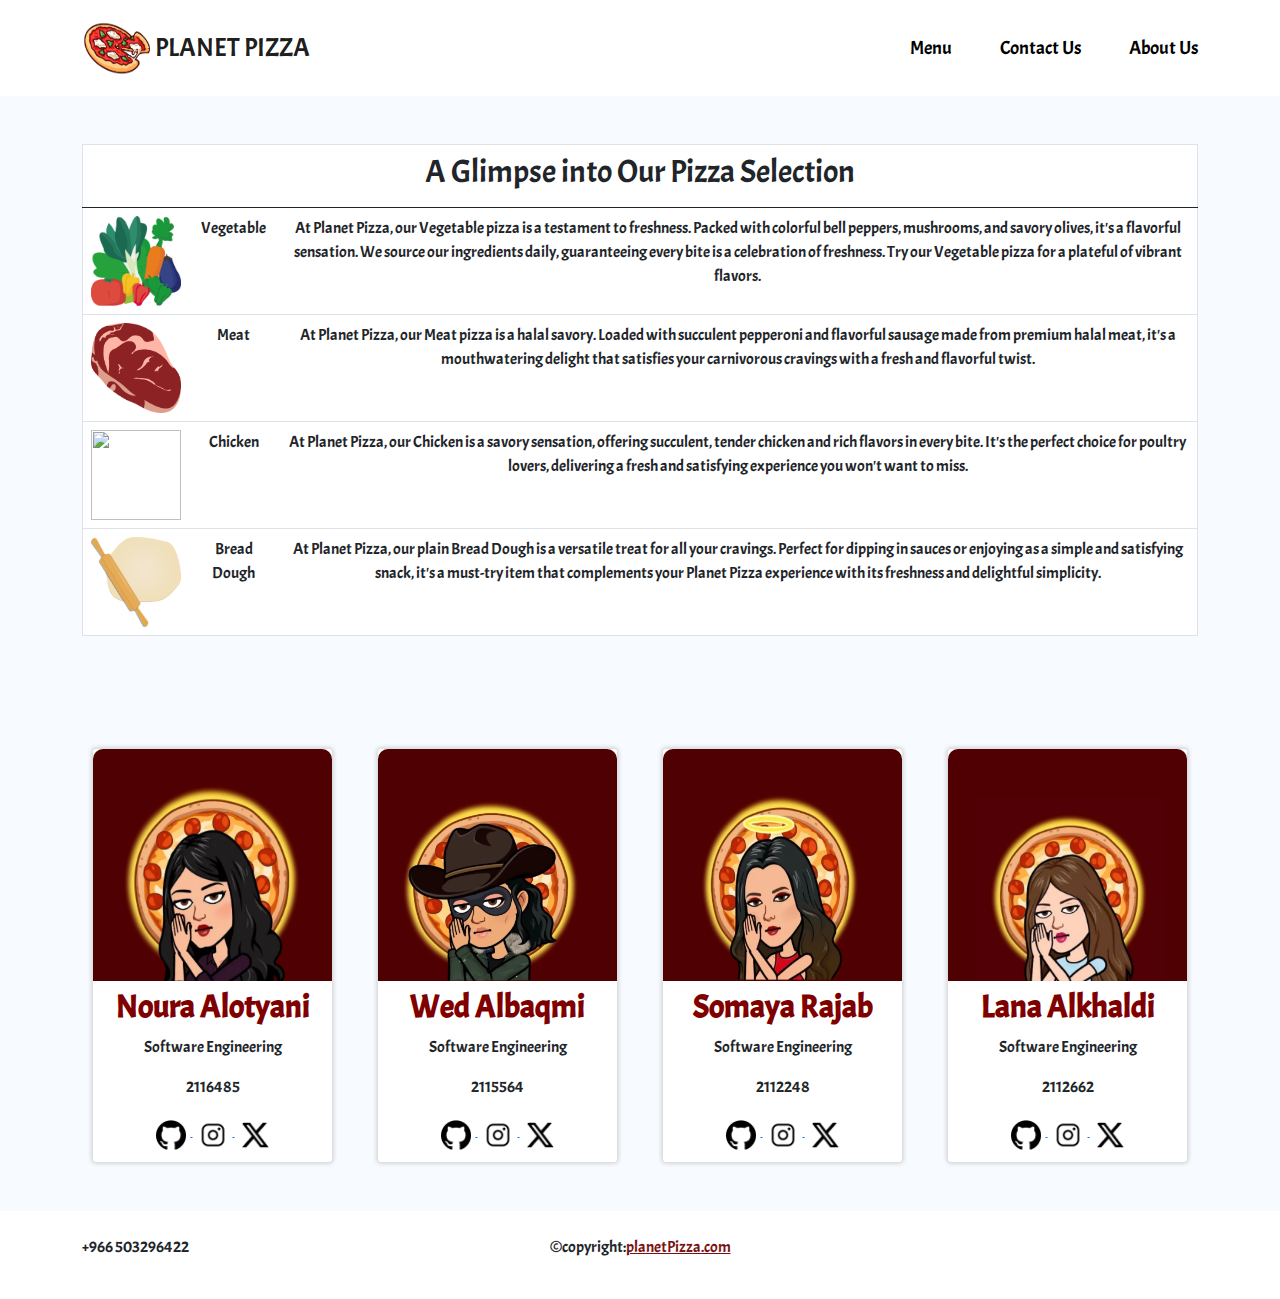
==== commit 08b72496: "change the table background color on about us page" ====
--- a/HTML/about-us.html
+++ b/HTML/about-us.html
@@ -41,7 +41,7 @@
 <main>
       <section>
         <div class="container pt-5 d-flex justify-content-center">
-          <table class="table">
+          <table class="table" style="background-color: white;">
             <thead>
             </th>
             <th colspan="20">
